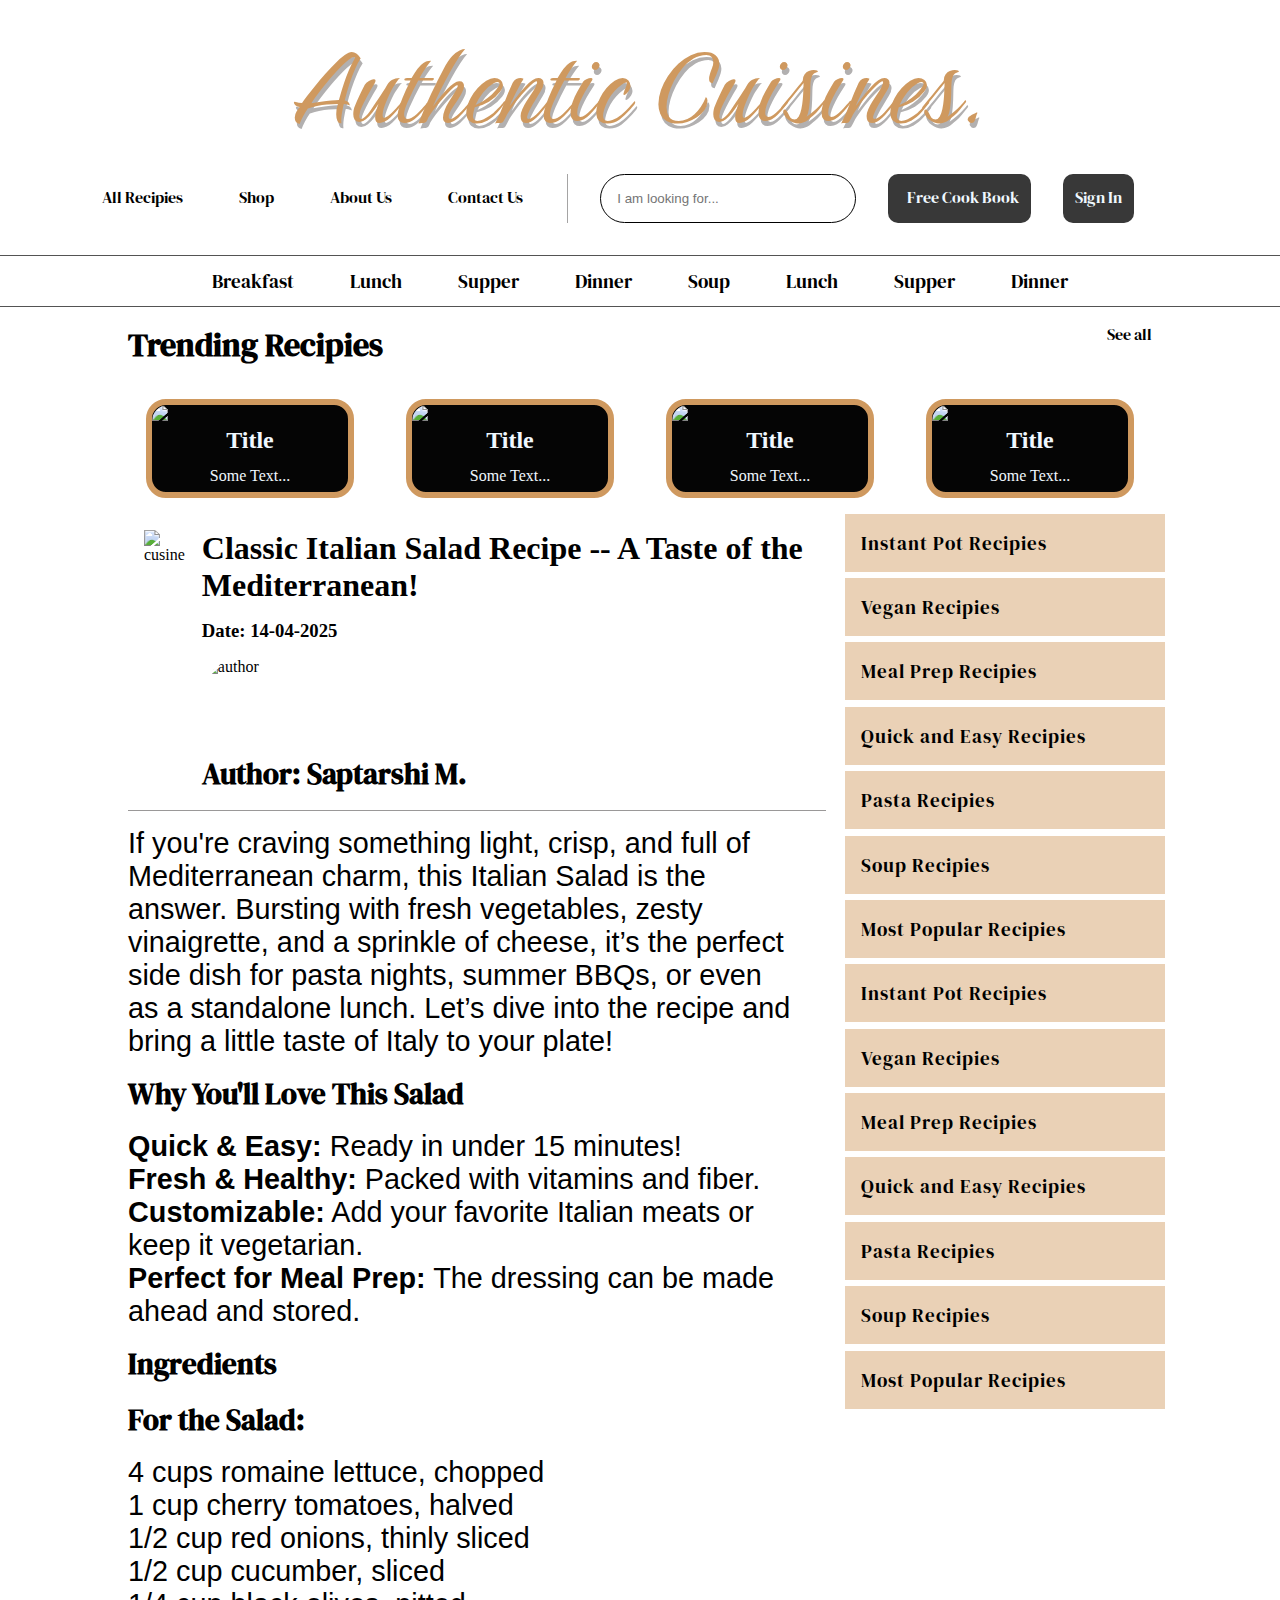
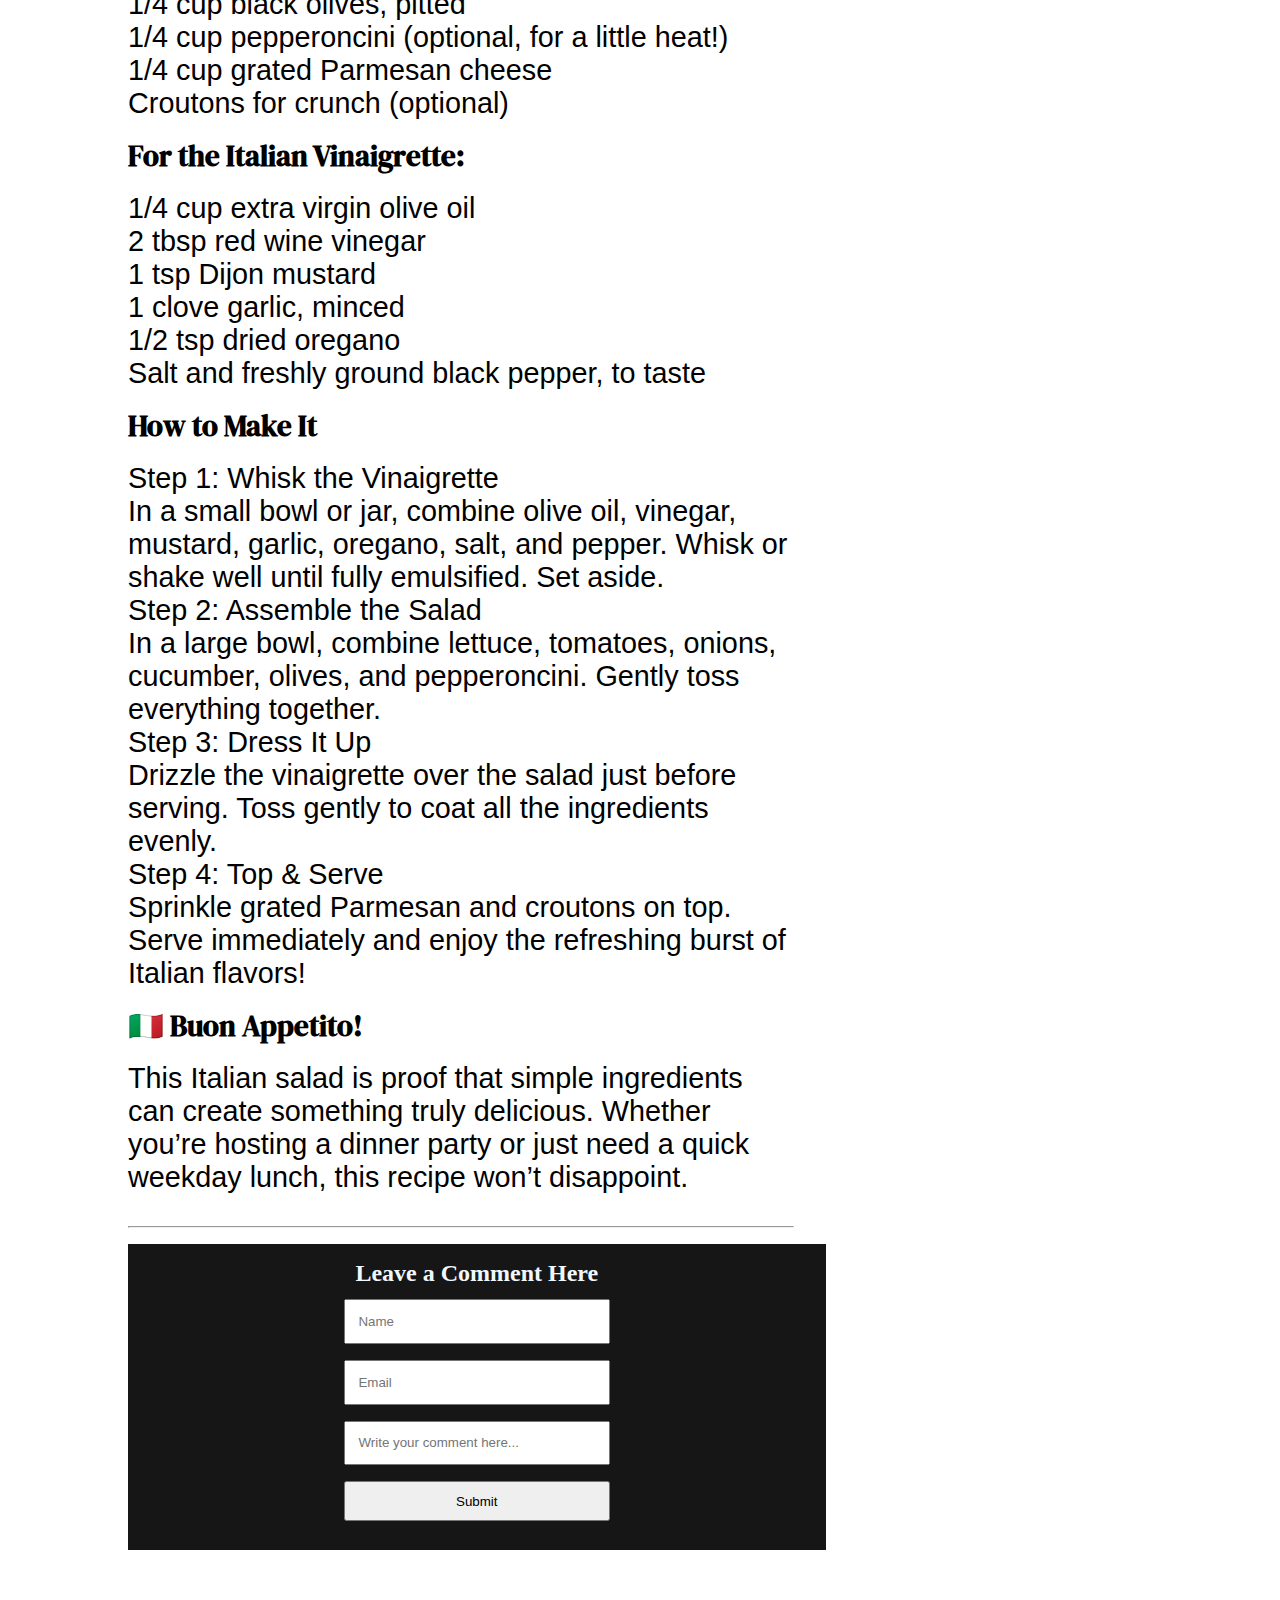
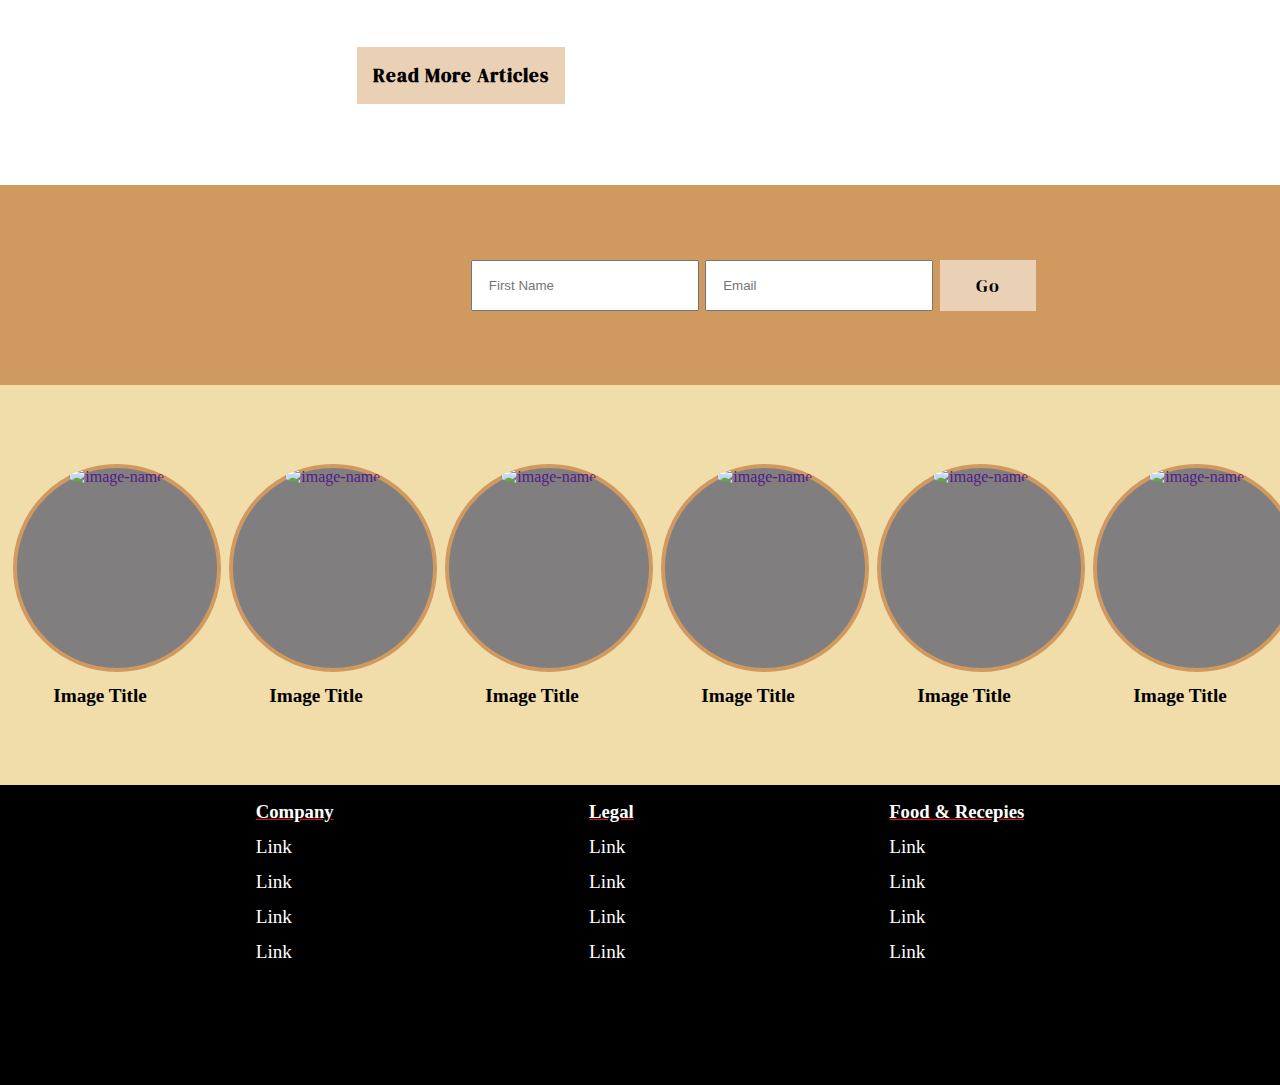
==== article.html @ d1a9ffca "Comment section added" ====
<!DOCTYPE html>
<html lang="en">
<head>
    <meta charset="UTF-8">
    <meta name="viewport" content="width=device-width, initial-scale=1.0">
    <title>Document</title>
    <link rel="stylesheet" href="style.css">
    
    
</head>
<body>

   

    <div id="container">

    <nav id="navBar">
        <div id="brand">
            <a href="index.html" class=" brandText">Authentic Cuisines.</a>
        </div>

        <div id="linkContainer">
           <a href="" class="navLink">All Recipies</a>
           <a href="" class="navLink"> Shop</a>
           <a href="" class="navLink">About Us</a>
           <a href="" class="navLink">Contact Us</a>
           <div class="separator"></div>
           <input class="searchInput" type="search" placeholder="I am looking for..."> 
           <a href="" class="navLink download"><span><i class="fa-solid fa-cloud-arrow-down"></i></span>Free Cook Book</a>
           <a href="" class="navLink signin">Sign In</a>
           <a class="navLink mode" onclick="dark_mode()"><span>
            <i class="fa-solid fa-moon"></i>
            </span></a>  
         </div>
         
         <div id="mobileMenu">           

            <a  onclick="drop_menu()" class="mIcon"><i class="fa-solid fa-bars"></i></a>

         </div>
         <div id="mobileLinks">
            <a href="" class="navLink mLink">All Recipies</a>
            <a href="" class="navLink mLink"> Shop</a>
            <a href="" class="navLink mLink">About Us</a>
            <a href="" class="navLink mLink">Contact Us</a>
            <a href="" class="navLink mLink">Sign In</a>
            <a class="navLink mode" onclick="dark_mode()">Night Mode<span>
                <i class="fa-solid fa-moon"></i>
                </span></a>

           </div>
    </nav>

        <div id="linkCategory">
            <a href="" class="navLink catLink">Breakfast</a>
            <a href="" class="navLink catLink"> Lunch</a>
            <a href="" class="navLink catLink">Supper</a>
            <a href="" class="navLink catLink">Dinner</a>
            <a href="" class="navLink catLink">Soup</a>
            <a href="" class="navLink catLink"> Lunch</a>
            <a href="" class="navLink catLink">Supper</a>
            <a href="" class="navLink catLink">Dinner</a>
                      
         </div>
        </div>

        <div class="heading">
            <a href="#"><h1>Trending Recipies</h1></a>
            <a href="#"><p class="seeAll">See all</p></a>
        </div>

        <div id="main-content">

            <div class="card">
                <img class="cardImg" src="https://res.cloudinary.com/dytxyfzyd/image/upload/v1744025439/pexels-saveurssecretes-9191935_fstewx.jpg">
                <h2>Title</h2>
                <p>Some Text...</p>
            </div>


            <div class="card">
                <img class="cardImg" src="https://res.cloudinary.com/dytxyfzyd/image/upload/v1744025439/pexels-saveurssecretes-9191935_fstewx.jpg">
                <h2>Title</h2>
                <p>Some Text...</p>
            </div>

            <div class="card">
                <img class="cardImg" src="https://res.cloudinary.com/dytxyfzyd/image/upload/v1744025439/pexels-saveurssecretes-9191935_fstewx.jpg">
                <h2>Title</h2>
                <p>Some Text...</p>
            </div>


            <div class="card">
                <img class="cardImg" src="https://res.cloudinary.com/dytxyfzyd/image/upload/v1744025439/pexels-saveurssecretes-9191935_fstewx.jpg">
                <h2>Title</h2>
                <p>Some Text...</p>
            </div>
           

            
        </div>


        <div class="blog">

            <div class="midSec">
                 <div id="fullArticle">

                    <div id="cusineImg">
                        <img src="https://res.cloudinary.com/dytxyfzyd/image/upload/v1744042631/pexels-ella-olsson-572949-1640777_mjg3oc.jpg" width="400px" height="300" alt="cusine">
                    </div>
                    <div id="basicDetails">
                    <h1>Classic Italian Salad Recipe -- A Taste of the Mediterranean!</h1>
                    <h3>Date: 14-04-2025</h3>
                    
                    <img src="https://res.cloudinary.com/dytxyfzyd/image/upload/v1744629165/1742480725763_utbwlg.jpg" alt="author" width="80px" height="80px" style="border-radius: 50%;">
                    <h4>Author: Saptarshi M.</h4>
                    </div>
        
                 </div>
                 <div id="articleContent">
                      <p>If you're craving something light, crisp, and full of Mediterranean charm, this Italian Salad is the answer. 
                        Bursting with fresh vegetables, zesty vinaigrette, and a sprinkle of cheese, it’s the perfect side dish for pasta 
                        nights, summer BBQs, or even as a standalone lunch. Let’s dive into the recipe and bring a little taste of Italy to your plate! </p>
                        <h3>Why You'll Love This Salad</h3>
                        <ul>
                            <li><strong>Quick & Easy:</strong> Ready in under 15 minutes!</li>
                            <li><strong>Fresh & Healthy:</strong> Packed with vitamins and fiber.</li>
                            <li><strong>Customizable:</strong> Add your favorite Italian meats or keep it vegetarian.</li>
                            <li><strong>Perfect for Meal Prep:</strong> The dressing can be made ahead and stored.</li>
                        </ul> 
                        <h3>Ingredients</h3>
                        <h4>For the Salad:</h4>
                        <ul>
                            <li>4 cups romaine lettuce, chopped</li>
                            <li>1 cup cherry tomatoes, halved</li>
                            <li>1/2 cup red onions, thinly sliced</li>
                            <li>1/2 cup cucumber, sliced</li>
                            <li>1/4 cup black olives, pitted</li>
                            <li>1/4 cup pepperoncini (optional, for a little heat!)</li>
                            <li>1/4 cup grated Parmesan cheese</li>
                            <li>Croutons for crunch (optional)</li>
                        </ul>
                        <h4>For the Italian Vinaigrette:</h4>
                        <ul>
                            <li>1/4 cup extra virgin olive oil</li>
                            <li>2 tbsp red wine vinegar</li>
                            <li>1 tsp Dijon mustard</li>
                            <li>1 clove garlic, minced</li>
                            <li>1/2 tsp dried oregano</li>
                            <li>Salt and freshly ground black pepper, to taste</li>
                        </ul>
                        <h3>How to Make It</h3>
                        <ul>
                            <li>Step 1: Whisk the Vinaigrette</li>
                            <p>In a small bowl or jar, combine olive oil, vinegar, mustard, garlic, oregano, salt, and pepper. 
                                Whisk or shake well until fully emulsified. Set aside.</p>
                            <li>Step 2: Assemble the Salad</li>
                            <p>In a large bowl, combine lettuce, tomatoes, onions, cucumber, olives, and pepperoncini. 
                                Gently toss everything together.</p>
                            <li>Step 3: Dress It Up</li>
                            <p>Drizzle the vinaigrette over the salad just before serving. Toss gently to coat all the ingredients evenly.</p>
                            <li>Step 4: Top & Serve</li>
                            <p>Sprinkle grated Parmesan and croutons on top. Serve immediately and enjoy the refreshing burst of Italian flavors!</p>
                        </ul>
                        <h3>🇮🇹 Buon Appetito!</h3>
                        <p>This Italian salad is proof that simple ingredients can create something truly delicious. Whether you’re hosting a dinner party or just need a quick weekday lunch, this recipe won’t disappoint.</p>
                 </div>
                 <div id="commentBox">
              
                 </div> 
                 <hr>
                 <div id="commentContainer">
                    <h2>Leave a Comment Here</h2>
                    <div id="commentSec" >
                        <input id="userName" type="text" placeholder="Name" required>
                        <input id="userEmail" type="email" placeholder="Email" required>
                        <input id="userComment" type="text" placeholder="Write your comment here..." required>
                        <button type="button" onclick="submitComment()">Submit</button>
                    </div> 

                 </div>          
                 <a class="article" href="" style="margin: auto;"><div class="moreArticles"><h3>Read More Articles</h3></div></a>
            </div>
        
       
        
    
    <div class="rightSec">
     <div class="right-block">
        
        <a href=""><div class="rightSecLink">Instant Pot Recipies</div></a>
        <a href=""><div class="rightSecLink">Vegan Recipies</div></a>
        <a href=""><div class="rightSecLink">Meal Prep Recipies</div></a>
        <a href=""><div class="rightSecLink">Quick and Easy Recipies</div></a>
        <a href=""><div class="rightSecLink">Pasta Recipies</div></a>
        <a href=""><div class="rightSecLink">Soup Recipies</div></a>
        <a href=""><div class="rightSecLink">Most Popular Recipies</div></a>
        <a href=""><div class="rightSecLink">Instant Pot Recipies</div></a>
        <a href=""><div class="rightSecLink">Vegan Recipies</div></a>
        <a href=""><div class="rightSecLink">Meal Prep Recipies</div></a>
        <a href=""><div class="rightSecLink">Quick and Easy Recipies</div></a>
        <a href=""><div class="rightSecLink">Pasta Recipies</div></a>
        <a href=""><div class="rightSecLink">Soup Recipies</div></a>
        <a href=""><div class="rightSecLink">Most Popular Recipies</div></a>
        
     </div>

    </div>
    </div>

    <div id="cover">
    <div id="signUp">
        
            <div id="socialLinks">
                <a href=""><i class="fa-brands fa-square-x-twitter"></i></a>
                <a href=""><i class="fa-brands fa-square-instagram"></i></a>
                <a href=""><i class="fa-brands fa-pinterest"></i></a>
                <a href=""><i class="fa-brands fa-square-facebook"></i></a>
            </div>
            
            
            <div id="signupSec">
              <input class="user-name" type="text" placeholder="First Name">
              <input class="email" type="email" placeholder="Email">
              <button class="go" type="button">Go</button>
            </div>
        </div>        
        
    </div>


    <div id="foodCover">
    <div class="foodParadise">

        <a href="" class="roundImg">
            <div class="region">
                <div class="regImage">
                    <img src="https://res.cloudinary.com/dytxyfzyd/image/upload/v1744042630/pexels-su-la-pyae-54514809-19134836_hjrdgh.jpg" alt="image-name" width="200px" height="200px" style="object-fit: cover ;border-radius: 50%;">
                </div>
                <h6>Image Title</h6>
            </div>
            </a>
    
            <a href="" class="roundImg">
            <div class="region">
                <div class="regImage">
                    <img src="https://res.cloudinary.com/dytxyfzyd/image/upload/v1744042630/pexels-su-la-pyae-54514809-19134836_hjrdgh.jpg" alt="image-name" width="200px" height="200px" style="object-fit: cover ;border-radius: 50%;">
                </div>
                <h6>Image Title</h6>
            </div>
            </a>

        <a href="" class="roundImg">
        <div class="region" >
            <div class="regImage">
                <img src="https://res.cloudinary.com/dytxyfzyd/image/upload/v1744042630/pexels-su-la-pyae-54514809-19134836_hjrdgh.jpg" alt="image-name" width="200px" height="200px" style="object-fit: cover ;border-radius: 50%;">
            </div>
            <h6>Image Title</h6>
        </div>
        </a>

        <a href="" class="roundImg">
        <div class="region">
            <div class="regImage">
                <img src="https://res.cloudinary.com/dytxyfzyd/image/upload/v1744042630/pexels-su-la-pyae-54514809-19134836_hjrdgh.jpg" alt="image-name" width="200px" height="200px" style="object-fit: cover ;border-radius: 50%;">
            </div>
            <h6>Image Title</h6>
        </div>
        </a>

        <a href="" class="roundImg">
            <div class="region">
                <div class="regImage">
                    <img src="https://res.cloudinary.com/dytxyfzyd/image/upload/v1744042630/pexels-su-la-pyae-54514809-19134836_hjrdgh.jpg" alt="image-name" width="200px" height="200px" style="object-fit: cover ;border-radius: 50%;">
                </div>
                <h6>Image Title</h6>
            </div>
            </a>
    
            <a href="" class="roundImg">
            <div class="region" class="roundImg">
                <div class="regImage">
                    <img src="https://res.cloudinary.com/dytxyfzyd/image/upload/v1744042630/pexels-su-la-pyae-54514809-19134836_hjrdgh.jpg" alt="image-name" width="200px" height="200px" style="object-fit: cover ;border-radius: 50%;">
                </div>
                <h6>Image Title</h6>
            </div>
            </a>
    </div>
    </div>

    <div id="footer">
        <div id="footerWrap">
          <div id="company" class="vAlign">
            <h3>Company</h3>
            <a href="" class="footerLink catLink">Link</a>
            <a href="" class="footerLink catLink">Link</a>
            <a href="" class="footerLink catLink">Link</a>
            <a href="" class="footerLink catLink">Link</a>
        </div>
          <div id="legal" class="vAlign">
            <h3>Legal</h3>
            <a href="" class="footerLink catLink">Link</a>
            <a href="" class="footerLink catLink">Link</a>
            <a href="" class="footerLink catLink">Link</a>
            <a href="" class="footerLink catLink">Link</a>
            
        </div>
          <div id="recipies" class="vAlign">
            <h3>Food & Recepies</h3>
            <a href="" class="footerLink catLink">Link</a>
            <a href="" class="footerLink catLink">Link</a>
            <a href="" class="footerLink catLink">Link</a>
            <a href="" class="footerLink catLink">Link</a>
        </div>
        </div>
    </div>

 <script src="script.js"></script>
 <script src="https://kit.fontawesome.com/eac29af5b4.js" crossorigin="anonymous"></script>   
</body>
</html>
---- style.css ----
@import url('https://fonts.googleapis.com/css2?family=Birthstone&family=DM+Serif+Display:ital@0;1&display=swap');


:root {
    --bg-theme-color:#fff;
    --brand-color:#CF995F;
    --link-color: #000;
    --brand-font-family: "Birthstone", cursive;
    --link-font-family: "DM Serif Display", serif;
    --text-font-family:"Arial", sans-serif;
}


* {
    margin: 0;
    padding: 0;
    text-decoration: none;
    list-style: none;
}

#container{
    display: flex;
    flex-direction: column;
    gap: 2rem;
}
#navBar {
    width: 100%;
    display: flex;
    flex-direction: column;
    justify-content: center;    
}
#mobileMenu {
    display: none;
}
#mobileLinks {
    display: none;
    flex-direction: column;
    background: #000;
    padding: 1rem;
    border-top: dashed 1px var(--brand-color);
}
#brand{
    display: flex;
    justify-content: center;
    font-family: "Birthstone", cursive;
    font-weight: 400;
    font-style:normal;
    font-size: 8rem; 

}
.brandText {
    text-decoration: none;
    color:var(--brand-color);
    text-shadow: 2px 5px rgb(178, 176, 176);
}
#linkContainer, #linkCategory{
    display: flex;
    flex-direction: row;
    justify-content: center;
    gap: 2rem;
}

#linkCategory {
    
    border-top:solid 1px rgb(84, 83, 83);
    border-bottom:solid 1px rgb(84, 83, 83) ;
}
.navLink{
    text-decoration: none;
    padding: 12px;
    color: var(--link-color);
    font-family: "DM Serif Display", serif;
    transition: transform 0.2s ease-out;
}
.mode {
     
    padding: 12px;
}
.catLink{
    font-size: 1.2rem;
}
.navLink:hover {
    border-bottom: solid 2px var(--brand-color) ;
    border-bottom-left-radius: 8px;
    border-bottom-right-radius: 8px;
    transform: translateY(-2px);
}

.searchInput {
    border:solid 1px #000;
    width: 16rem;
    border-radius: 4rem;
    padding: 1rem;
}
.mode:hover{
    border: none;
    cursor: pointer;
}

.catLink:hover {
    color: var(--brand-color);
    border-bottom: none;
    transform: translateX(2px);    
}
.signin:hover {
    background: var(--brand-color);
    border-bottom: none;
}
.download:hover{
    background: var(--brand-color);
    border-bottom: none;
}
.signin, .download {
    border-radius: 10px;
    color: aliceblue;
    background: rgb(56, 56, 56);
}
.download{
    display: flex;
    flex-direction: row;
    gap: 0.4rem;
}
.material-symbols-outlined {
  font-variation-settings:
  'FILL' 0,
  'wght' 400,
  'GRAD' 0,
  'opsz' 24
}
.separator {
    width: 1px;
    height: auto;
    background: rgb(165, 164, 164);
}
.heading {
    width: 80%;
    display: flex;
    flex-direction: row;
    margin: auto;
    justify-content: space-between;
    padding: 1rem;
}
.heading > a {
    /* text-decoration: none; */
    color: #000;
    font-family: var(--link-font-family);
}
.heading > a:hover{
    color: var(--brand-color);
}
#main-content{
    padding: 1rem;
    width: 80%;
    display: grid;
    grid-template-columns: repeat(4, minmax(200px, 1fr));
    gap: 1rem;
    margin: auto;
    place-items: center;
}
.card{
    border-radius: 20px;
    width: 80%;
    height:auto;
    display: flex;
    flex-direction: column;
    background: rgb(5, 5, 5);
    border: solid 0.4rem var(--brand-color);
    object-fit: contain;
    color: aliceblue;
}
.card > h2, .card > p {
    text-align: center;
    padding: 0.4rem;
}
.card > img {
    border-top-left-radius: 16px;
    border-top-right-radius: 16px;    
}
.blog{
    display: flex;
    flex-direction: row;
    justify-content: space-between;
    width: 80%;
    margin: auto;   
}
.midSec{
    width: 65%;
    display: flex;
    flex-direction: column;
    gap: 1rem;
}
#fullArticle{
    display: flex;
    flex-direction: row;
    border-bottom:solid 1px #9a9898;
    padding: 1rem;
    width: 100%;
    gap: 1rem;
}
#basicDetails {
    display: flex;
    flex-direction: column;
    gap: 1rem;
}
#articleContent{
    display: flex;
    flex-direction: column;
    gap: 1rem;
}
#articleContent p,li{
    font-family:'Segoe UI', Tahoma, Geneva, Verdana, sans-serif;
    font-size: 1.8rem;
}
#articleContent h3, h4 {
    font-family: var(--link-font-family);
    font-size: 1.8rem;
}
#commentContainer{
    width: 100%;
    background: #161616;
    padding: 1rem;
    color: aliceblue;
    text-align: center;
}
#commentSec{
    width: 40%;
    display: flex;
    flex-direction: column;
    margin: auto;
    gap: 1rem;
    padding: 0.8rem;
}
#commentSec input {
    padding: 0.8rem;
}
#commentSec button {
    padding: 0.8em;
}
.articleSec{
    flex: 1;
    width: 100%;
    max-height: 300px;
    display: flex;
    flex-direction: row;
}
.imgSec {
    max-width: 40%;
    height: 300px;    
}
.blogImg{
    width: 100%;
    max-height: 300px;
    object-fit: contain;
}
.article{
    width: 60%;
    max-height: 300px;
    display: flex;
    flex-direction: column; 
    gap: 1rem;  
    padding: 0.6rem;
}
.readArticle {
    text-align: center;
    width: 10rem;
    background-color: rgb(249, 216, 172);
    padding: 0.6rem;
    border-radius: 6px;
    color: rgb(73, 74, 74);
}
.readArticle:hover {
    background: var(--brand-color);
}
.rightSec{
    display: flex;
    flex-direction: column;
    width:30% ;
    /* gap: 1rem; */
    justify-content: space-between;
}
.right-block{
    display: flex;
    flex-direction: column;
    width:auto ;
    gap: 0.4rem;
    font-family: var(--link-font-family);
    font-size: 1.2rem;
    letter-spacing: 1px; 
    margin-bottom: 1rem;   
}
.right-block > a{
    text-decoration: none;    
}
.rightSecLink{
    min-width: 18rem;
    background: #ead1b6;
    padding: 1rem;
    color: #000;
}
.rightSecLink:hover{
    background: var(--brand-color);
}
.subscription {
    background: var(--brand-color);
    padding: 1rem;
    display: flex;
    text-align: center;
    gap: 1rem;
    color: #fff;
}
#subInput{
    display: flex;
    flex-direction: row;
    justify-content: space-evenly;
}
#subInput input {
    padding: 0.6rem;
    width: 14rem;
}
#subInput button {
padding: 0.8rem;
}
.moreArticles{
    margin: auto;
    text-align: center;
    padding: 1rem;
    color: #000;
    background: #ead1b6;
    font-family: var(--link-font-family);
    letter-spacing: 1px;
}
.moreArticles:hover{
    background:var(--brand-color);
}
#signUp {
    width: 80%;
    height:200px;
    color: #fff;    
    margin: auto;
    display: flex;
    flex-direction: row;
    gap: 0.8rem;
    justify-content: space-around;
    align-items: center;
}
#cover {
    background: var(--brand-color);
}
#socialLinks{
    font-size: 2rem;
}
#socialLinks > a{
    text-decoration: none;
    color: #fff;
}
#socialLinks a:hover{
    color: black;
}
#signupSec {
    padding: 0.6rem;
    display: flex;
    flex-direction: row;
    gap: 0.4rem;
}
.user-name, .email {
    width: 12rem;
    padding: 1rem;
}

.go{
    width: 6rem;
    padding: 0.4rem;    
    font-family: var(--link-font-family);
    letter-spacing: 1px;
    font-size: large;
    background: #ead1b6;
    border: none;
    cursor: pointer;
}
.go:hover{
    background: #000;
    color: #fff;
}
#foodCover {
    background: #f1ddaa;
}
.foodParadise{
    margin: auto;
    width: 100%;
    height: 400px;
    display: grid;
    grid-template-columns: repeat(6, minmax(200px, 1fr));
    gap: 1rem;
    justify-content: space-around;
    align-items: center;
}
.roundImg:hover {
    width: 100%;
    background: #161616;
    h6 {
        color: aliceblue;
    }
    
}
.region {
    display: flex;
    flex-direction: column;
    gap: 0.8rem;
    text-align: center;
    padding: 0.8rem;    
}
.region h6 {
    font-size: 1.2rem;
    color: black;
}
.regImage{
    width: 200px;
    height: 200px;
    background: #807e7e;
    margin: auto;
    border-radius: 50%;
    border: solid 4px var(--brand-color);
}
#footer{
    width: 100%;
    background: #000;
    height: 300px;
    color: #fff;
    align-items: center;
}
#footerWrap{
    width: 80%;
    display: flex;
    flex-direction: row;    
    justify-content: space-around;
    margin: auto;
    padding: 1rem;
}
.vAlign{
    display: flex;
    flex-direction: column;
    gap: 0.8rem;
}
.vAlign a {
    color: white;
}
.vAlign h3 {
    text-decoration: underline;
    text-decoration-color: red;
}

/* Media Query */

@media screen and (width < 1600px){

    .articleSec, .imgSec, .blogImg, .article{        
        height: 200px;
    }

}

@media screen and (width < 1141px){

    .blog{
        flex-direction: column;
        width: 80%;
        align-items: center;
        justify-content: space-evenly;
    }
    .midSec{
        justify-content: center;
        width: 100%;
        height: auto;
    }
    .rightSec{
        width: 100%;
    }
    .right-block{
        width: 100%;
        justify-content: center;
    }
    .subscription {
        justify-content: space-around;
        background: var(--brand-color);
        padding: 0;
        text-align: center;
        gap: 1;
        color: #fff;
    }
    #subInput {
        flex-direction: column;
        align-items: center;
        gap: 1rem;
    }
    .foodParadise {
        grid-template-columns: repeat(4, minmax(200px, 1fr));
        height: auto;       
    }

    #signUp {
        flex-direction: column;
    }
    #linkContainer {
        display: none;
    }
    #mobileMenu {
        display: flex;
        background: black;
        padding: 1rem;
        position: relative;
        height: 20px;               
    }
    #mobileLinks {
        display: none;
    }
    #mobileLinks a{
        color: #CF995F;
        padding: 0.8rem;
        font-size: 1.8rem;
    }
    .mIcon {
        position: absolute;
        top: 10px;
        right: 10px;
        color: var(--brand-color);
        font-size: 1.8rem;
        cursor: pointer;
        
    }
    #mobileMenu a .mIcon {
        color: var(--brand-color);

    }

}

@media screen and (width < 996px) {

    #brand{
        font-size: 5rem;
    }

    #main-content{
        padding: 1rem;
        width: 80%;
        display: grid;
        grid-template-columns: repeat(1, minmax(100px, 1fr));
        gap: 1rem;
        margin: auto;
        place-items: center;
    }
    .foodParadise {
        grid-template-columns: repeat(1, minmax(100px, 1fr));
        height: auto;       
    }

    #signUp {
        flex-direction: column;
        height: auto;
        padding: 0.8rem;
    }

    #signupSec {
        flex-direction: column;
        
    }
    #footer {
        height: auto;
    }

    #footerWrap{
        display: flex;
        flex-direction: column;
        gap: 0.8rem;
        justify-content: center;
        align-items: center;
    }
    .vAlign{
        text-align: center;
    }
    #linkCategory {
        overflow-x: scroll;
        scroll-behavior: smooth;
        -webkit-overflow-scrolling: touch;
        scrollbar-width:thin;
    }
}
@media screen and (width < 650px) {

    .midSec {
        display: block;
        width: 100%;
        height: auto;
    }
    .articleSec {
        display: unset;
        width: 100%;
    }
    .imgSec, .article, .blogImg {
        width: 100%;
    }

}
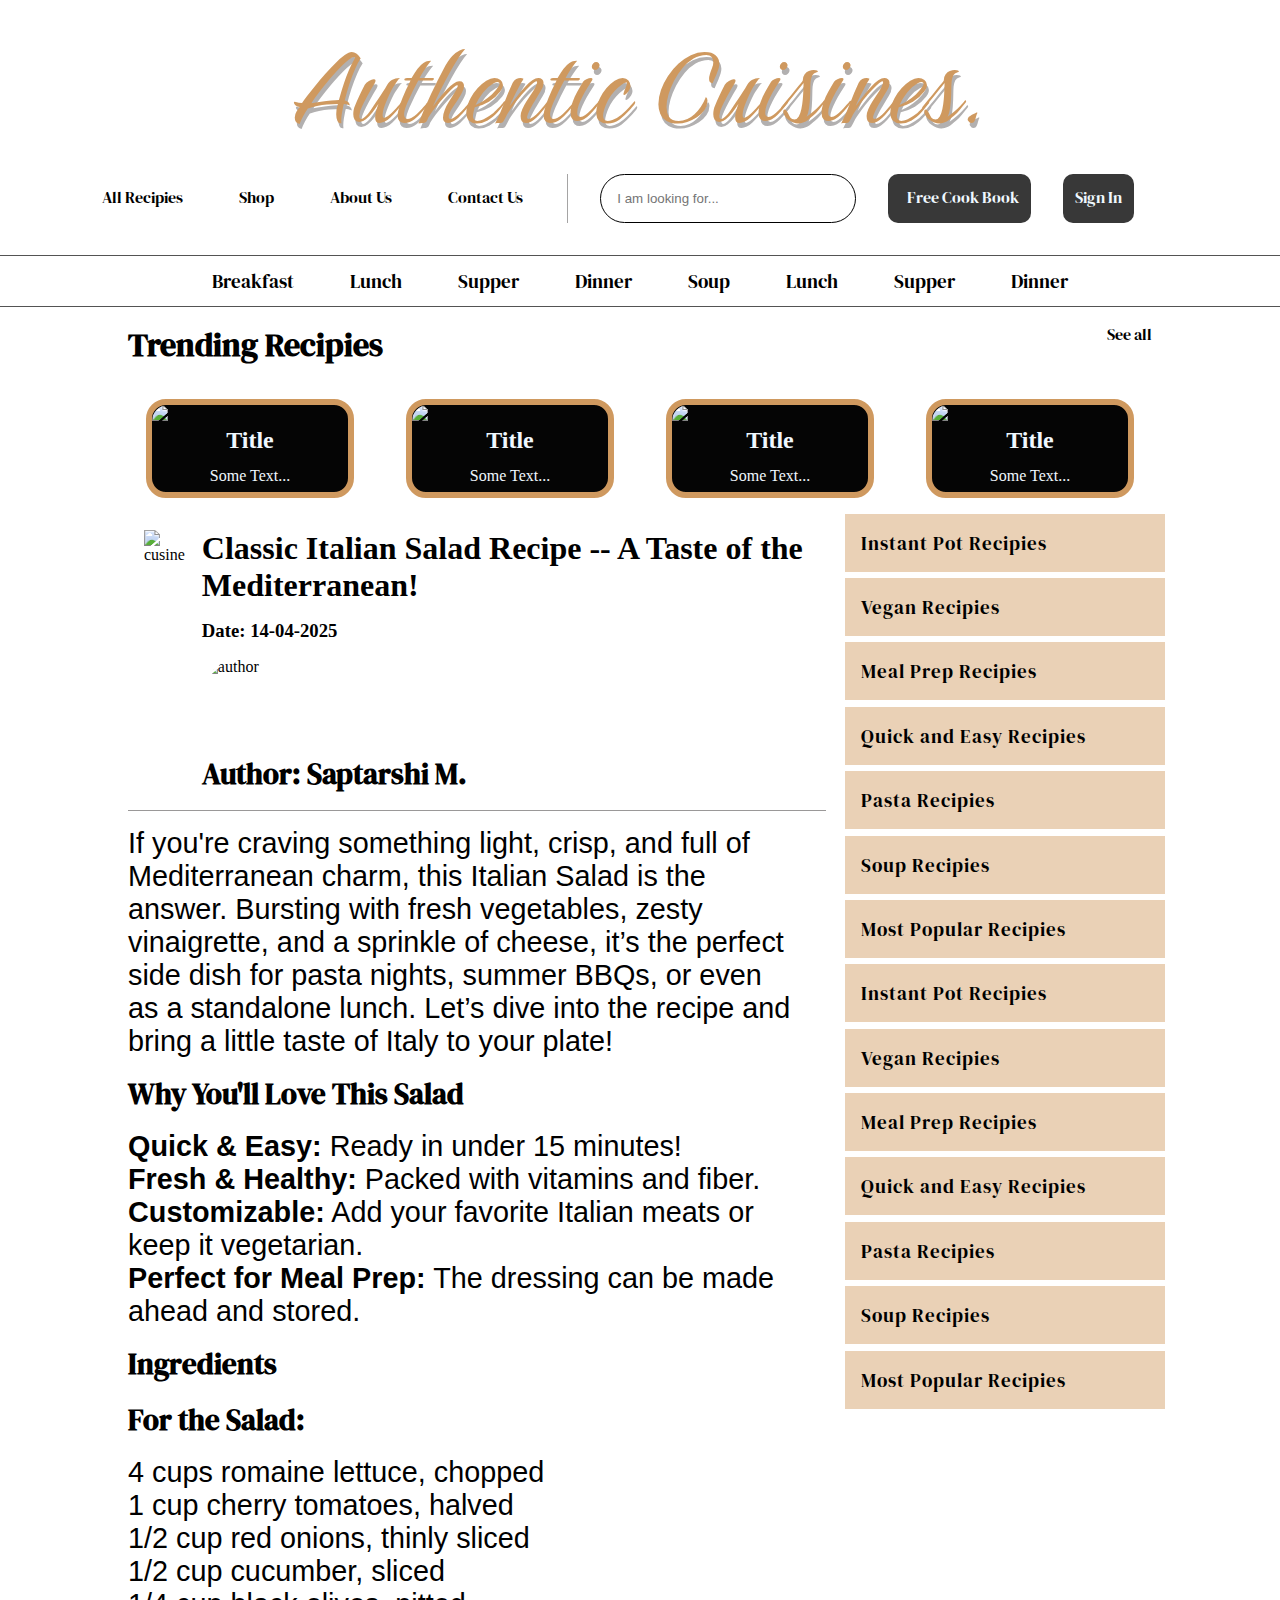
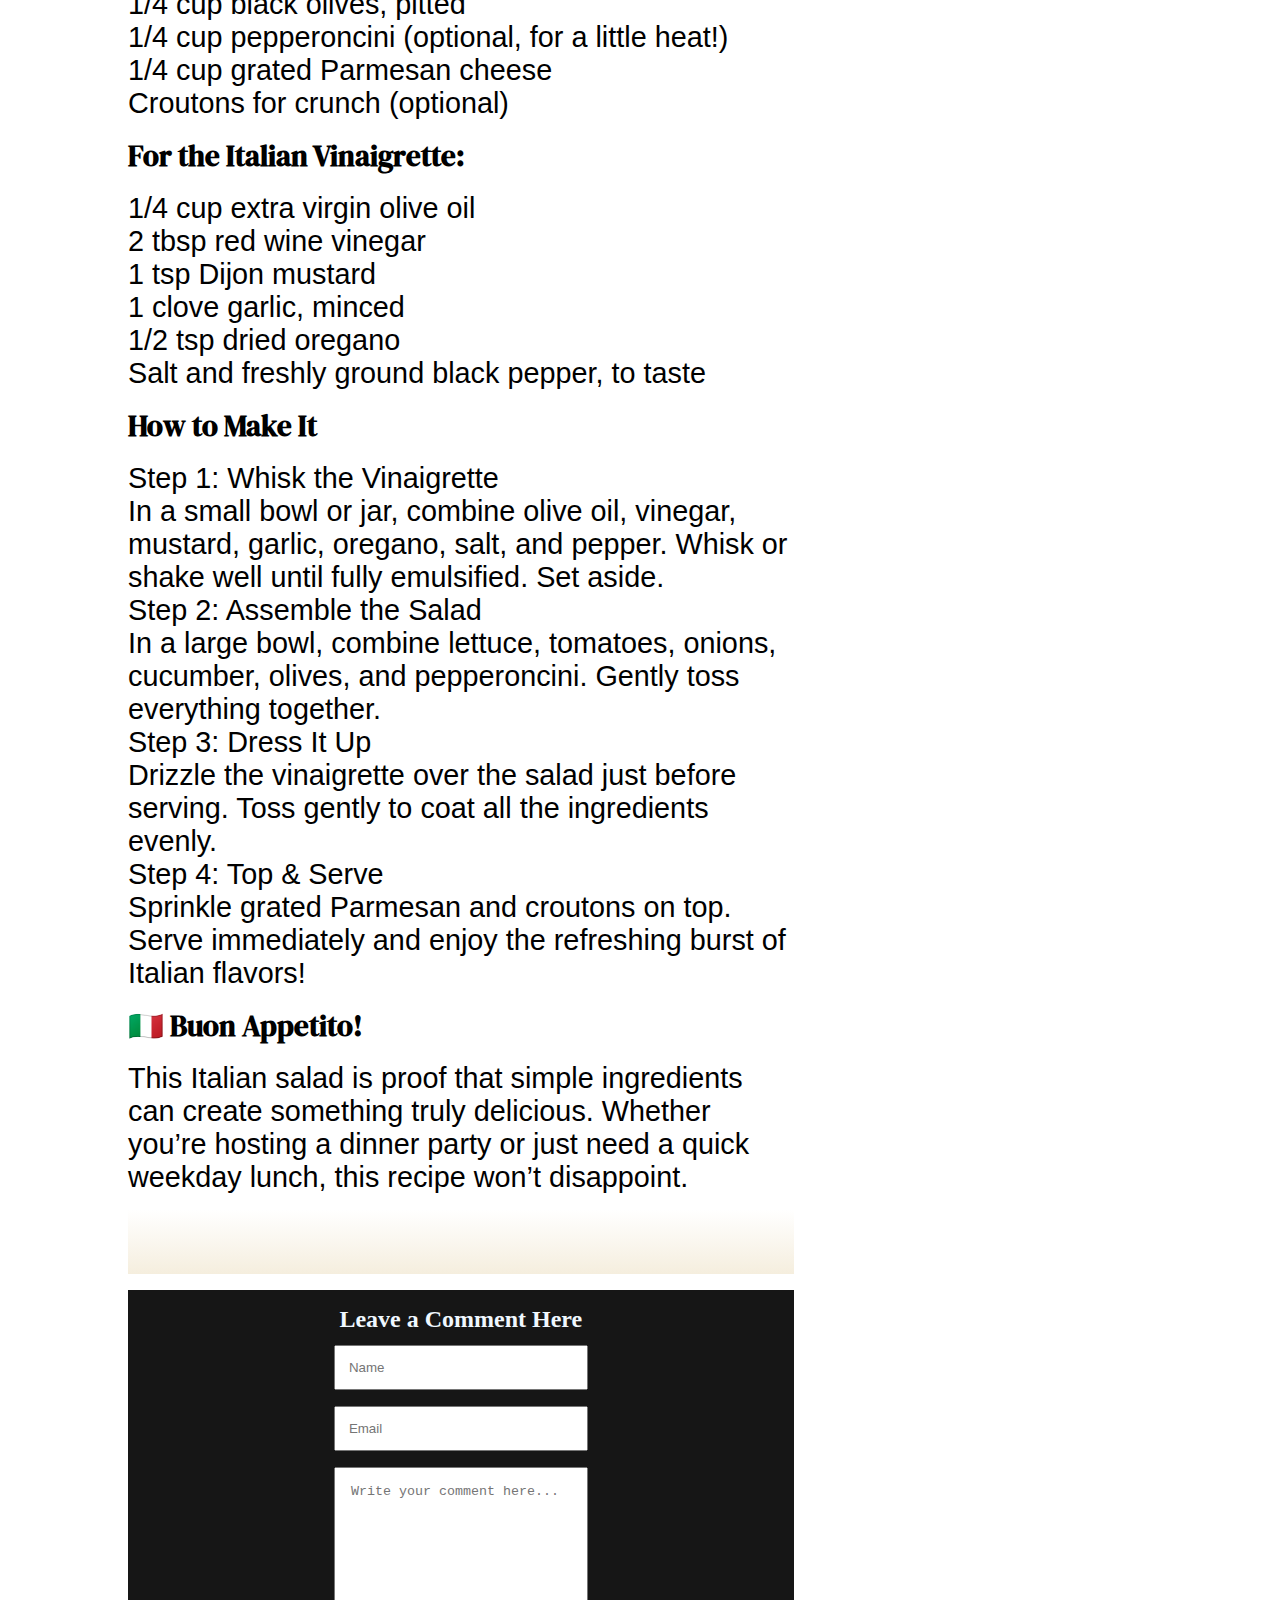
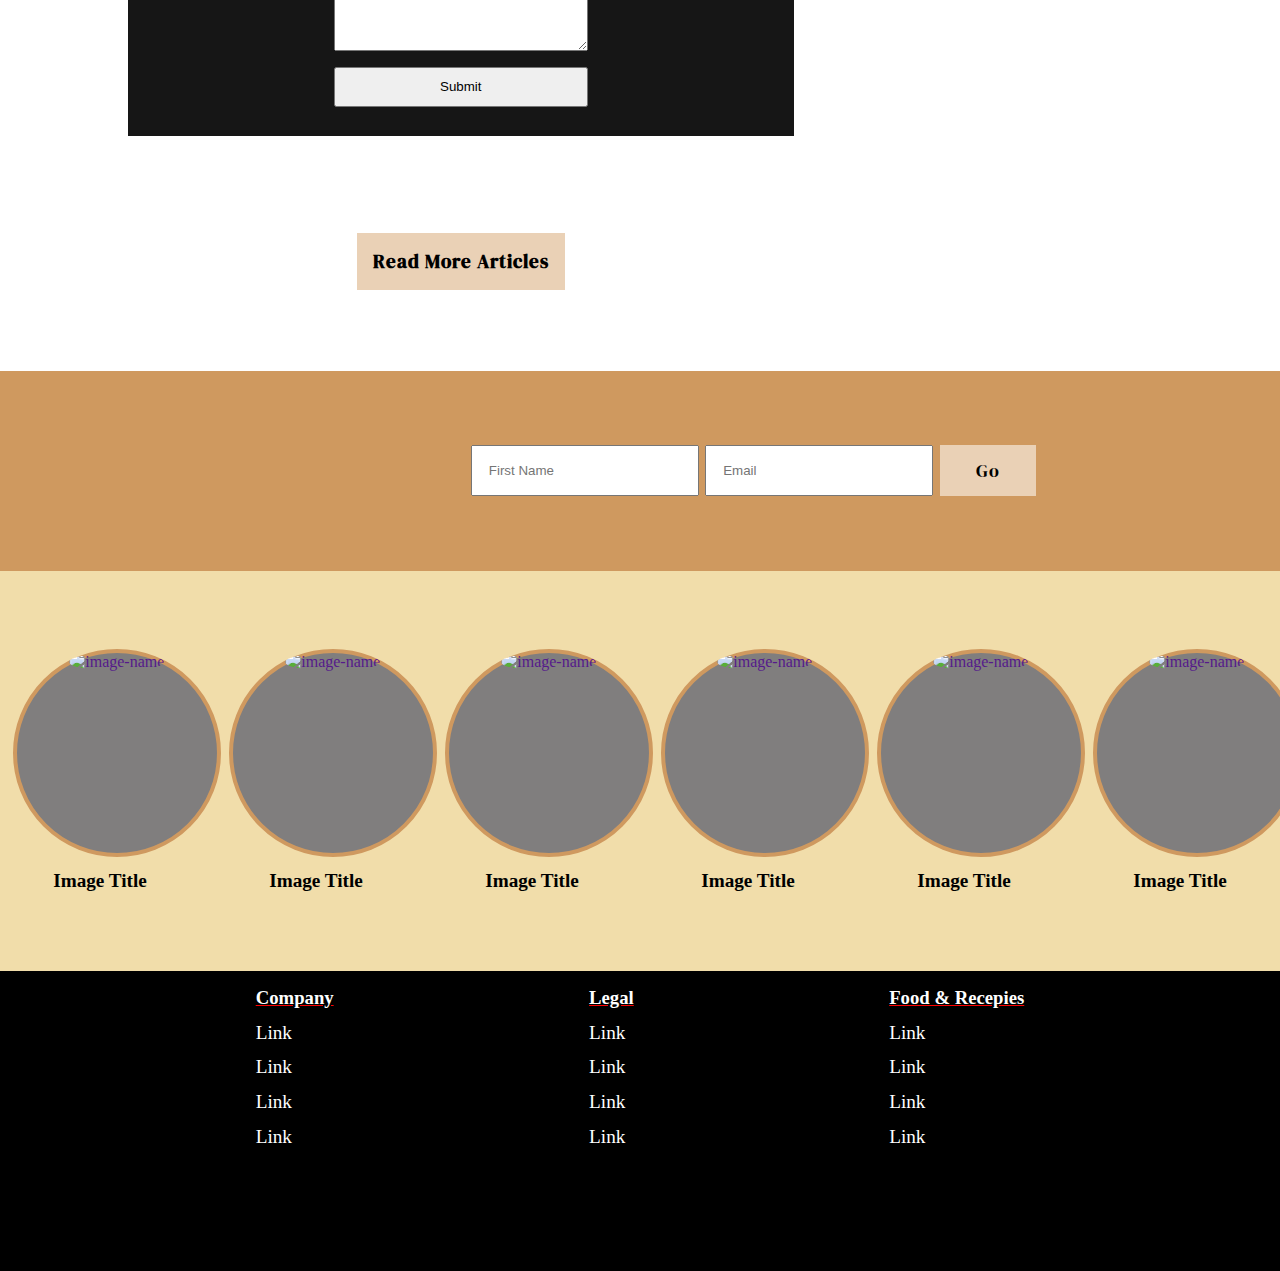
==== commit e61cdc0c: "Comment section added with like feature, and other styles" ====
--- a/article.html
+++ b/article.html
@@ -100,8 +100,7 @@
 
             
         </div>
-
-
+ 
         <div class="blog">
 
             <div class="midSec">
@@ -167,16 +166,18 @@
                         <h3>🇮🇹 Buon Appetito!</h3>
                         <p>This Italian salad is proof that simple ingredients can create something truly delicious. Whether you’re hosting a dinner party or just need a quick weekday lunch, this recipe won’t disappoint.</p>
                  </div>
+
+                 <!-- This is the comment section -->
                  <div id="commentBox">
               
                  </div> 
-                 <hr>
+                 
                  <div id="commentContainer">
                     <h2>Leave a Comment Here</h2>
                     <div id="commentSec" >
                         <input id="userName" type="text" placeholder="Name" required>
                         <input id="userEmail" type="email" placeholder="Email" required>
-                        <input id="userComment" type="text" placeholder="Write your comment here..." required>
+                        <textarea name="comment-here" id="userComment" placeholder="Write your comment here..." required style="height: 150px; padding: 1rem;"></textarea>
                         <button type="button" onclick="submitComment()">Submit</button>
                     </div> 
 
@@ -232,12 +233,30 @@
 
 
     <div id="foodCover">
-    <div class="foodParadise">
-
-        <a href="" class="roundImg">
-            <div class="region">
+        <div class="foodParadise">
+    
+            <a href="" class="roundImg">
+                <div class="region">
+                    <div class="regImage">
+                        <img src="https://res.cloudinary.com/dytxyfzyd/image/upload/v1744042630/pexels-su-la-pyae-54514809-19134836_hjrdgh.jpg" alt="image-name" width="200px" height="200px" style="object-fit: cover ;border-radius: 50%;">
+                    </div>
+                    <h6>Image Title</h6>
+                </div>
+                </a>
+        
+                <a href="" class="roundImg">
+                <div class="region">
+                    <div class="regImage">
+                        <img src="https://res.cloudinary.com/dytxyfzyd/image/upload/v1744644059/brandi-alexandra-M-Br3v3-gao-unsplash_puacau.jpg" alt="image-name" width="200px" height="200px" style="object-fit: cover ;border-radius: 50%;">
+                    </div>
+                    <h6>Image Title</h6>
+                </div>
+                </a>
+    
+            <a href="" class="roundImg">
+            <div class="region" >
                 <div class="regImage">
-                    <img src="https://res.cloudinary.com/dytxyfzyd/image/upload/v1744042630/pexels-su-la-pyae-54514809-19134836_hjrdgh.jpg" alt="image-name" width="200px" height="200px" style="object-fit: cover ;border-radius: 50%;">
+                    <img src="https://res.cloudinary.com/dytxyfzyd/image/upload/v1744644058/sam-moghadam-mix6yDC_hxU-unsplash_azusmf.jpg" alt="image-name" width="200px" height="200px" style="object-fit: cover ;border-radius: 50%;">
                 </div>
                 <h6>Image Title</h6>
             </div>
@@ -246,49 +265,31 @@
             <a href="" class="roundImg">
             <div class="region">
                 <div class="regImage">
-                    <img src="https://res.cloudinary.com/dytxyfzyd/image/upload/v1744042630/pexels-su-la-pyae-54514809-19134836_hjrdgh.jpg" alt="image-name" width="200px" height="200px" style="object-fit: cover ;border-radius: 50%;">
+                    <img src="https://res.cloudinary.com/dytxyfzyd/image/upload/v1744644321/adam-bartoszewicz-lNFfYtrbkRM-unsplash_dykchd.jpg" alt="image-name" width="200px" height="200px" style="object-fit: cover ;border-radius: 50%;">
                 </div>
                 <h6>Image Title</h6>
             </div>
             </a>
-
-        <a href="" class="roundImg">
-        <div class="region" >
-            <div class="regImage">
-                <img src="https://res.cloudinary.com/dytxyfzyd/image/upload/v1744042630/pexels-su-la-pyae-54514809-19134836_hjrdgh.jpg" alt="image-name" width="200px" height="200px" style="object-fit: cover ;border-radius: 50%;">
-            </div>
-            <h6>Image Title</h6>
-        </div>
-        </a>
-
-        <a href="" class="roundImg">
-        <div class="region">
-            <div class="regImage">
-                <img src="https://res.cloudinary.com/dytxyfzyd/image/upload/v1744042630/pexels-su-la-pyae-54514809-19134836_hjrdgh.jpg" alt="image-name" width="200px" height="200px" style="object-fit: cover ;border-radius: 50%;">
-            </div>
-            <h6>Image Title</h6>
-        </div>
-        </a>
-
-        <a href="" class="roundImg">
-            <div class="region">
-                <div class="regImage">
-                    <img src="https://res.cloudinary.com/dytxyfzyd/image/upload/v1744042630/pexels-su-la-pyae-54514809-19134836_hjrdgh.jpg" alt="image-name" width="200px" height="200px" style="object-fit: cover ;border-radius: 50%;">
-                </div>
-                <h6>Image Title</h6>
-            </div>
-            </a>
     
             <a href="" class="roundImg">
-            <div class="region" class="roundImg">
-                <div class="regImage">
-                    <img src="https://res.cloudinary.com/dytxyfzyd/image/upload/v1744042630/pexels-su-la-pyae-54514809-19134836_hjrdgh.jpg" alt="image-name" width="200px" height="200px" style="object-fit: cover ;border-radius: 50%;">
-                </div>
-                <h6>Image Title</h6>
-            </div>
-            </a>
-    </div>
-    </div>
+                <div class="region">
+                    <div class="regImage">
+                        <img src="https://res.cloudinary.com/dytxyfzyd/image/upload/v1744644320/joseph-gonzalez-QaGDmf5tMiE-unsplash_pniugy.jpg" alt="image-name" width="200px" height="200px" style="object-fit: cover ;border-radius: 50%;">
+                    </div>
+                    <h6>Image Title</h6>
+                </div>
+                </a>
+        
+                <a href="" class="roundImg">
+                <div class="region" class="roundImg">
+                    <div class="regImage">
+                        <img src="https://res.cloudinary.com/dytxyfzyd/image/upload/v1744644058/marta-filipczyk-7BQC4h7wd9Y-unsplash_wni6sv.jpg" alt="image-name" width="200px" height="200px" style="object-fit: cover ;border-radius: 50%;">
+                    </div>
+                    <h6>Image Title</h6>
+                </div>
+                </a>
+        </div>
+        </div>
 
     <div id="footer">
         <div id="footerWrap">
--- a/style.css
+++ b/style.css
@@ -215,8 +215,24 @@
     font-family: var(--link-font-family);
     font-size: 1.8rem;
 }
-#commentContainer{
-    width: 100%;
+#commentBox{
+    background: linear-gradient(to bottom, #ffffff, #f5eede);
+    padding: 2rem;
+    display: flex;
+    flex-direction: column;
+    gap: 1rem;
+}
+.commentStyle{
+    display: flex;
+    flex-direction: column;
+    gap: 0.8rem;
+}
+#reply {
+    border: none;
+    height: 20px;
+    width: 100px;
+}
+#commentContainer{    
     background: #161616;
     padding: 1rem;
     color: aliceblue;
@@ -587,6 +603,10 @@
 }
 @media screen and (width < 650px) {
 
+    #brand{
+        font-size: 4rem;
+    }
+
     .midSec {
         display: block;
         width: 100%;
@@ -597,7 +617,19 @@
         width: 100%;
     }
     .imgSec, .article, .blogImg {
+        width: 80%;
+    }
+    #commentSec{
+        width: 90%;
+
+    }
+    #fullArticle {
+        flex-direction: column;
+    }
+    #fulArticle img{
         width: 100%;
-    }
-
-}
+        height: auto;
+    }
+
+
+}
